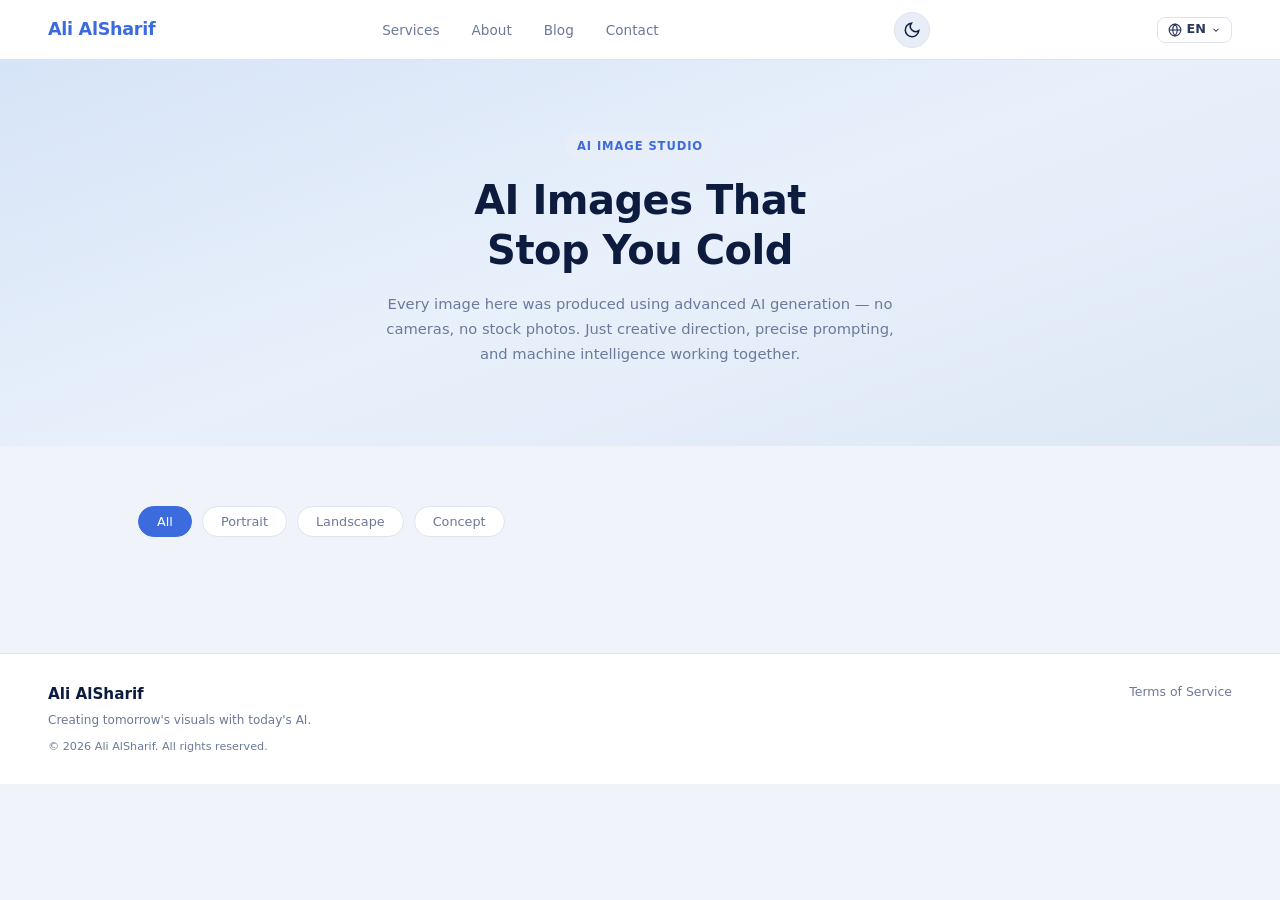
==== pages/gallery/index.html @ 04b7bf85 "first commit" ====
<!DOCTYPE html>
<html lang="en">
<head>
  <meta charset="UTF-8" />
  <meta name="viewport" content="width=device-width, initial-scale=1.0" />
  <title>AI Image Studio — Ali AlSharif</title>
  <link rel="stylesheet" href="gallery.css" />
  <script>(function(){const t=localStorage.getItem('theme')||'light';document.documentElement.setAttribute('data-theme',t);})();</script>
  <script>(function(){var l=localStorage.getItem('lang');if(l==='ar'||l==='he'){document.documentElement.dir='rtl';document.documentElement.lang=l;}})();</script>
  <style>
    .lightbox__details{padding:16px 24px 22px;background:rgba(0,0,0,.55);}
    .lightbox__tag{display:inline-block;font-size:.7rem;font-weight:700;letter-spacing:.8px;text-transform:uppercase;color:#7fb3ff;background:rgba(59,107,220,.2);padding:3px 10px;border-radius:20px;margin-bottom:8px;}
    .lightbox__desc{color:rgba(255,255,255,.62);font-size:.88rem;line-height:1.65;margin-top:6px;}
  </style>
</head>
<body>

  <nav class="navbar">
    <a href="/pages/home/" class="navbar__logo">Ali AlSharif</a>
    <ul class="navbar__links">
      <li><a href="/pages/home/#services" data-i18n="nav.services">Services</a></li>
      <li><a href="/pages/home/#about" data-i18n="nav.about">About</a></li>
      <li><a href="/pages/home/#insights" data-i18n="nav.blog">Blog</a></li>
      <li><a href="/pages/home/#contact" data-i18n="nav.contact">Contact</a></li>
    </ul>
    <button class="theme-toggle" id="themeToggle" aria-label="Switch to dark theme">
      <svg class="theme-toggle__icon theme-toggle__icon--moon" width="18" height="18" viewBox="0 0 24 24" fill="none" stroke="currentColor" stroke-width="2"><path d="M21 12.79A9 9 0 1 1 11.21 3 7 7 0 0 0 21 12.79z"/></svg>
      <svg class="theme-toggle__icon theme-toggle__icon--sun" width="18" height="18" viewBox="0 0 24 24" fill="none" stroke="currentColor" stroke-width="2"><circle cx="12" cy="12" r="5"/><line x1="12" y1="1" x2="12" y2="3"/><line x1="12" y1="21" x2="12" y2="23"/><line x1="4.22" y1="4.22" x2="5.64" y2="5.64"/><line x1="18.36" y1="18.36" x2="19.78" y2="19.78"/><line x1="1" y1="12" x2="3" y2="12"/><line x1="21" y1="12" x2="23" y2="12"/><line x1="4.22" y1="19.78" x2="5.64" y2="18.36"/><line x1="18.36" y1="5.64" x2="19.78" y2="4.22"/></svg>
    </button>
    <div class="lang-switcher"></div>
  </nav>

  <section class="page-hero">
    <div class="page-hero__content">
      <span class="page-hero__label" data-i18n="gallery.label">AI Image Studio</span>
      <h1 class="page-hero__title" data-i18n="gallery.title">AI Images That<br>Stop You Cold</h1>
      <p class="page-hero__subtitle" data-i18n="gallery.subtitle">Every image here was produced using advanced AI generation — no cameras, no stock photos. Just creative direction, precise prompting, and machine intelligence working together.</p>
    </div>
  </section>

  <section class="gallery-section">
    <div class="gallery-filters">
      <button class="filter-btn filter-btn--active" data-filter="all" data-i18n="gallery.filter.all">All</button>
      <button class="filter-btn" data-filter="portrait" data-i18n="gallery.filter.portrait">Portrait</button>
      <button class="filter-btn" data-filter="landscape" data-i18n="gallery.filter.landscape">Landscape</button>
      <button class="filter-btn" data-filter="concept" data-i18n="gallery.filter.concept">Concept</button>
    </div>

    <div class="gallery-grid" id="galleryGrid"></div>
  </section>

  <!-- LIGHTBOX -->
  <div class="lightbox" id="lightbox" aria-hidden="true">
    <button class="lightbox__close" id="lightboxClose" aria-label="Close">
      <svg width="24" height="24" viewBox="0 0 24 24" fill="none" stroke="currentColor" stroke-width="2"><line x1="18" y1="6" x2="6" y2="18"/><line x1="6" y1="6" x2="18" y2="18"/></svg>
    </button>
    <div class="lightbox__inner">
      <img class="lightbox__img" id="lightboxImg" src="" alt="" />
      <div class="lightbox__details">
        <span class="lightbox__tag" id="lightboxTag"></span>
        <p class="lightbox__title" id="lightboxTitle"></p>
        <p class="lightbox__desc" id="lightboxDesc"></p>
      </div>
    </div>
  </div>

  <footer class="footer">
    <div class="footer__left">
      <span class="footer__logo">Ali AlSharif</span>
      <span class="footer__tagline" data-i18n="footer.tagline">Creating tomorrow's visuals with today's AI.</span>
      <span class="footer__copy" data-i18n="footer.copy">© 2026 Ali AlSharif. All rights reserved.</span>
    </div>
    <div class="footer__right">
      <a href="#" data-i18n="footer.terms">Terms of Service</a>
    </div>
  </footer>

  <script src="/shared/js/theme.js"></script>
  <script src="/shared/js/lang.js"></script>
  <script src="gallery.js" type="module"></script>
</body>
</html>
---- pages/gallery/gallery.css ----
*, *::before, *::after { box-sizing: border-box; margin: 0; padding: 0; }

:root {
  --color-bg: #f0f4fa;
  --color-white: #ffffff;
  --color-navy: #0d1b3e;
  --color-blue: #3b6bdc;
  --color-blue-light: #e8eef8;
  --color-text: #2c3a5a;
  --color-muted: #6b7a99;
  --color-border: #dde4f0;
  --font: 'Segoe UI', system-ui, -apple-system, sans-serif;
  --radius-md: 14px;
  --radius-lg: 20px;
  --shadow-card: 0 2px 16px rgba(30,45,90,.08);
  --shadow-hover: 0 6px 28px rgba(30,45,90,.14);
  --transition: 0.22s ease;
}

body { font-family: var(--font); background: var(--color-bg); color: var(--color-text); line-height: 1.6; }

/* NAVBAR */
.navbar { display:flex; align-items:center; justify-content:space-between; padding:0 48px; height:60px; background:var(--color-white); border-bottom:1px solid var(--color-border); position:sticky; top:0; z-index:100; }
.navbar__logo { font-size:1.1rem; font-weight:700; color:var(--color-blue); text-decoration:none; letter-spacing:-0.3px; }
.navbar__links { display:flex; gap:32px; list-style:none; }
.navbar__links a { font-size:.85rem; color:var(--color-muted); text-decoration:none; font-weight:500; transition:color var(--transition); }
.navbar__links a:hover { color:var(--color-blue); }

/* PAGE HERO */
.page-hero { background:linear-gradient(160deg,#d6e4f7 0%,#e8f0fb 50%,#dde8f5 100%); padding:72px 48px 80px; text-align:center; }
.page-hero__label { display:inline-block; font-size:.72rem; font-weight:700; letter-spacing:.08em; text-transform:uppercase; color:var(--color-blue); background:var(--color-blue-light); padding:4px 12px; border-radius:20px; margin-bottom:16px; }
.page-hero__title { font-size:clamp(1.7rem,3.5vw,2.5rem); font-weight:700; color:var(--color-navy); line-height:1.25; margin-bottom:16px; letter-spacing:-0.5px; }
.page-hero__subtitle { font-size:.92rem; color:var(--color-muted); max-width:520px; margin:0 auto; line-height:1.7; }

/* GALLERY SECTION */
.gallery-section { padding:60px 48px 80px; max-width:1100px; margin:0 auto; }

/* FILTERS */
.gallery-filters { display:flex; gap:10px; flex-wrap:wrap; margin-bottom:36px; }
.filter-btn { padding:7px 18px; border:1px solid var(--color-border); border-radius:20px; background:var(--color-white); color:var(--color-muted); font-size:.8rem; font-weight:500; cursor:pointer; font-family:var(--font); transition:all var(--transition); }
.filter-btn:hover, .filter-btn--active { background:var(--color-blue); color:#fff; border-color:var(--color-blue); }

/* GRID */
.gallery-grid { display:grid; grid-template-columns:repeat(3,1fr); gap:24px; }

.gallery-item { background:var(--color-white); border:1px solid var(--color-border); border-radius:var(--radius-md); overflow:hidden; box-shadow:var(--shadow-card); transition:box-shadow var(--transition),transform var(--transition); }
.gallery-item:hover { box-shadow:var(--shadow-hover); transform:translateY(-3px); }
.gallery-item.hidden { display:none; }

.gallery-item__img-wrap { position:relative; overflow:hidden; aspect-ratio:3/4; }
.gallery-item__img-wrap img { width:100%; height:100%; object-fit:cover; display:block; transition:transform 0.4s ease; }
.gallery-item:hover .gallery-item__img-wrap img { transform:scale(1.05); }

.gallery-item__overlay { position:absolute; inset:0; background:rgba(13,27,62,.45); opacity:0; display:flex; align-items:center; justify-content:center; transition:opacity var(--transition); }
.gallery-item:hover .gallery-item__overlay { opacity:1; }

.gallery-item__view-btn { width:48px; height:48px; border-radius:50%; background:rgba(255,255,255,.9); border:none; cursor:pointer; display:flex; align-items:center; justify-content:center; color:var(--color-navy); transition:transform var(--transition); }
.gallery-item__view-btn:hover { transform:scale(1.1); }

.gallery-item__info { padding:14px 16px 18px; }
.gallery-item__tag { font-size:.65rem; font-weight:700; letter-spacing:.06em; text-transform:uppercase; color:var(--color-blue); display:block; margin-bottom:4px; }
.gallery-item__title { font-size:.9rem; font-weight:700; color:var(--color-navy); }

/* LIGHTBOX */
.lightbox { position:fixed; inset:0; background:rgba(0,0,0,.85); z-index:1000; display:flex; align-items:center; justify-content:center; opacity:0; pointer-events:none; transition:opacity 0.25s ease; }
.lightbox.open { opacity:1; pointer-events:all; }
.lightbox__close { position:absolute; top:20px; right:24px; width:40px; height:40px; border-radius:50%; background:rgba(255,255,255,.1); border:1px solid rgba(255,255,255,.2); color:#fff; cursor:pointer; display:flex; align-items:center; justify-content:center; transition:background var(--transition); }
.lightbox__close:hover { background:rgba(255,255,255,.2); }
.lightbox__inner { display:flex; flex-direction:column; align-items:center; gap:16px; max-width:90vw; }
.lightbox__img { max-height:80vh; max-width:90vw; border-radius:var(--radius-md); object-fit:contain; }
.lightbox__title { color:rgba(255,255,255,.8); font-size:.88rem; }

/* FOOTER */
.footer { display:flex; align-items:flex-start; justify-content:space-between; padding:28px 48px; border-top:1px solid var(--color-border); background:var(--color-white); }
.footer__left { display:flex; flex-direction:column; gap:4px; }
.footer__logo { font-size:.95rem; font-weight:700; color:var(--color-navy); }
.footer__tagline { font-size:.75rem; color:var(--color-muted); }
.footer__copy { font-size:.7rem; color:var(--color-muted); margin-top:4px; }
.footer__right { display:flex; gap:24px; align-items:center; }
.footer__right a { font-size:.78rem; color:var(--color-muted); text-decoration:none; transition:color var(--transition); }
.footer__right a:hover { color:var(--color-blue); }

@media(max-width:900px){ .gallery-grid{grid-template-columns:repeat(2,1fr);} }
@media(max-width:600px){ .navbar{padding:0 20px;} .navbar__links{gap:18px;} .page-hero{padding:52px 24px 60px;} .gallery-section{padding:40px 20px 60px;} .gallery-grid{grid-template-columns:1fr;} .footer{flex-direction:column;gap:16px;padding:24px 20px;} }

/* THEME TOGGLE */
.theme-toggle { width:36px; height:36px; border-radius:50%; border:1px solid var(--color-border); background:var(--color-blue-light); cursor:pointer; display:flex; align-items:center; justify-content:center; color:var(--color-navy); transition:background var(--transition),border-color var(--transition),color var(--transition); flex-shrink:0; margin-left:8px; }
.theme-toggle:hover { background:var(--color-blue); border-color:var(--color-blue); color:#fff; }
.theme-toggle__icon--sun { display:none; }
[data-theme="dark"] .theme-toggle__icon--moon { display:none; }
[data-theme="dark"] .theme-toggle__icon--sun { display:block; }

/* DARK THEME */
[data-theme="dark"] { --color-bg:#080d1c; --color-white:#0f1629; --color-navy:#e2eaf8; --color-blue:#5b82f0; --color-blue-light:#0d1a33; --color-text:#b8cae0; --color-muted:#6b82a0; --color-border:#1a2640; --shadow-card:0 2px 16px rgba(0,0,0,.5); --shadow-hover:0 6px 28px rgba(0,0,0,.7); }
[data-theme="dark"] .page-hero { background:linear-gradient(160deg,#09101f 0%,#0d1830 50%,#080d1c 100%); }
[data-theme="dark"] .navbar { background:#0a0f1e; border-bottom-color:#1a2640; }
[data-theme="dark"] .footer { background:#0a0f1e; border-top-color:#1a2640; }
[data-theme="dark"] .gallery-item__tag { color:#7a9ef5; }
[data-theme="dark"] .gallery-item__view-btn { color:#0d1b3e; }
[data-theme="dark"] .lightbox { background:rgba(0,0,0,.92); }

/* THEME TRANSITION ANIMATION */
@keyframes theme-btn-spin { from{transform:rotate(0deg) scale(1);} 50%{transform:rotate(180deg) scale(0.8);} to{transform:rotate(360deg) scale(1);} }
.theme-toggle--spinning { animation:theme-btn-spin 0.45s cubic-bezier(0.4,0,0.2,1); }
html.theme-transitioning *, html.theme-transitioning *::before, html.theme-transitioning *::after { transition: background-color 0.4s ease, color 0.35s ease, border-color 0.35s ease, box-shadow 0.35s ease !important; }
::view-transition-old(root) { animation:none; z-index:1; }
::view-transition-new(root) { animation:vt-reveal 0.55s cubic-bezier(0.4,0,0.2,1) forwards; z-index:2; }
@keyframes vt-reveal { from{clip-path:circle(0px at var(--vt-x,50%) var(--vt-y,50%));} to{clip-path:circle(200vmax at var(--vt-x,50%) var(--vt-y,50%));} }
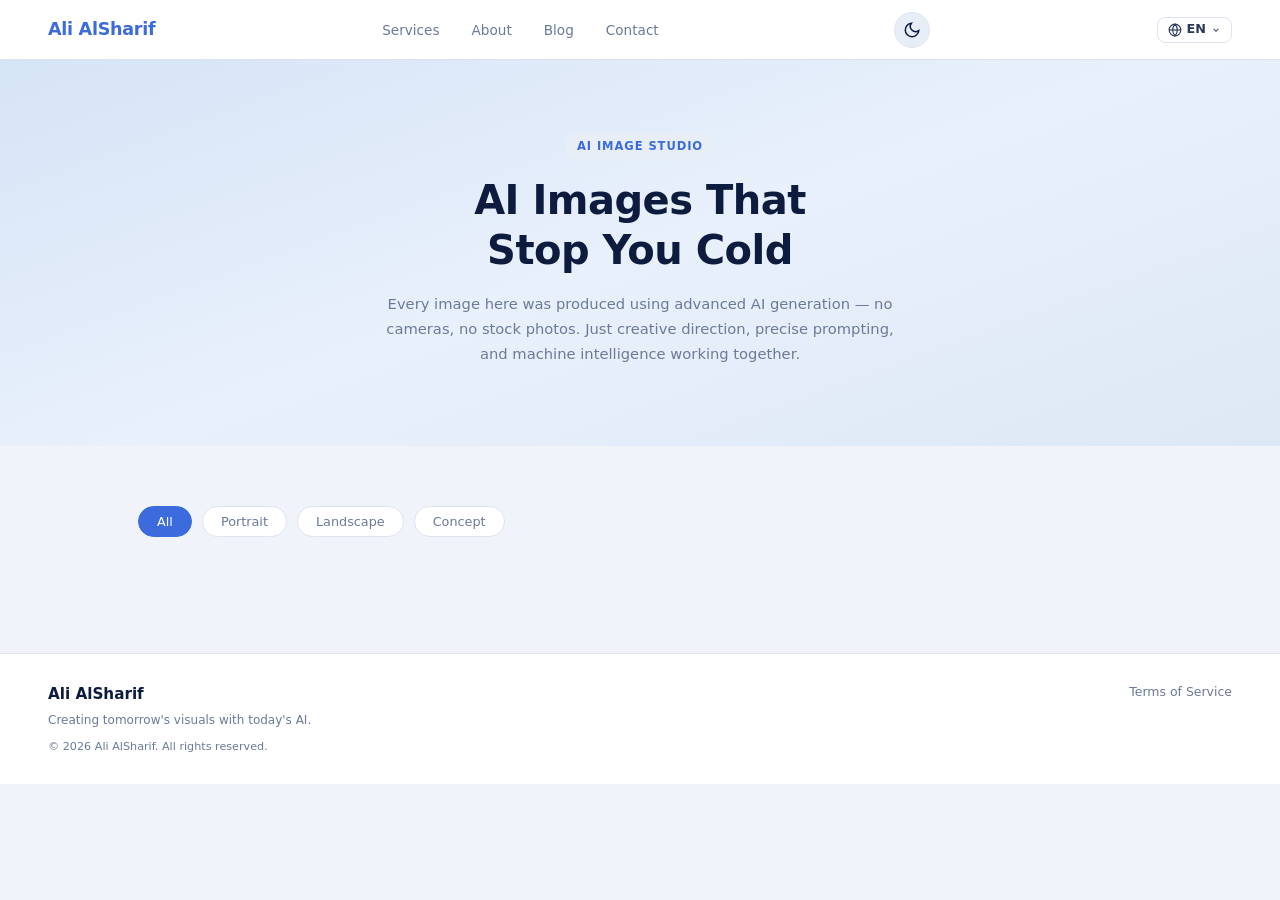
==== commit 40b7623f: "add mobile hamburger menu and improve responsive layout - Add hamburger toggle to navbar on home, ga" ====
--- a/pages/gallery/index.html
+++ b/pages/gallery/index.html
@@ -17,7 +17,10 @@
 
   <nav class="navbar">
     <a href="/pages/home/" class="navbar__logo">Ali AlSharif</a>
-    <ul class="navbar__links">
+    <button class="navbar__burger" id="navBurger" aria-label="Open menu" aria-expanded="false">
+      <span></span><span></span><span></span>
+    </button>
+    <ul class="navbar__links" id="navLinks">
       <li><a href="/pages/home/#services" data-i18n="nav.services">Services</a></li>
       <li><a href="/pages/home/#about" data-i18n="nav.about">About</a></li>
       <li><a href="/pages/home/#insights" data-i18n="nav.blog">Blog</a></li>
@@ -77,6 +80,20 @@
 
   <script src="/shared/js/theme.js"></script>
   <script src="/shared/js/lang.js"></script>
+  <script>
+    (function(){
+      var b=document.getElementById('navBurger'),n=document.getElementById('navLinks');
+      if(!b||!n)return;
+      b.addEventListener('click',function(){
+        var open=n.classList.toggle('navbar__links--open');
+        b.classList.toggle('navbar__burger--open',open);
+        b.setAttribute('aria-expanded',open);
+      });
+      n.addEventListener('click',function(e){
+        if(e.target.tagName==='A'){n.classList.remove('navbar__links--open');b.classList.remove('navbar__burger--open');b.setAttribute('aria-expanded','false');}
+      });
+    })();
+  </script>
   <script src="gallery.js" type="module"></script>
 </body>
 </html>
--- a/pages/gallery/gallery.css
+++ b/pages/gallery/gallery.css
@@ -25,6 +25,13 @@
 .navbar__links { display:flex; gap:32px; list-style:none; }
 .navbar__links a { font-size:.85rem; color:var(--color-muted); text-decoration:none; font-weight:500; transition:color var(--transition); }
 .navbar__links a:hover { color:var(--color-blue); }
+
+/* Hamburger (mobile) */
+.navbar__burger { display:none; flex-direction:column; gap:5px; background:transparent; border:none; cursor:pointer; padding:6px; }
+.navbar__burger span { display:block; width:22px; height:2px; background:var(--color-navy); border-radius:2px; transition:transform .25s ease,opacity .2s ease; }
+.navbar__burger--open span:nth-child(1) { transform:translateY(7px) rotate(45deg); }
+.navbar__burger--open span:nth-child(2) { opacity:0; }
+.navbar__burger--open span:nth-child(3) { transform:translateY(-7px) rotate(-45deg); }
 
 /* PAGE HERO */
 .page-hero { background:linear-gradient(160deg,#d6e4f7 0%,#e8f0fb 50%,#dde8f5 100%); padding:72px 48px 80px; text-align:center; }
@@ -81,7 +88,24 @@
 .footer__right a:hover { color:var(--color-blue); }
 
 @media(max-width:900px){ .gallery-grid{grid-template-columns:repeat(2,1fr);} }
-@media(max-width:600px){ .navbar{padding:0 20px;} .navbar__links{gap:18px;} .page-hero{padding:52px 24px 60px;} .gallery-section{padding:40px 20px 60px;} .gallery-grid{grid-template-columns:1fr;} .footer{flex-direction:column;gap:16px;padding:24px 20px;} }
+@media(max-width:768px) {
+  .navbar { padding:0 20px; }
+  .navbar__burger { display:flex; }
+  .navbar__links { position:absolute; top:100%; left:0; right:0; background:var(--color-white); flex-direction:column; gap:0; max-height:0; overflow:hidden; transition:max-height .3s ease; box-shadow:0 4px 12px rgba(13,27,62,.08); border-bottom:1px solid var(--color-border); }
+  .navbar__links--open { max-height:360px; }
+  .navbar__links li { width:100%; }
+  .navbar__links a { font-size:.95rem; padding:14px 24px; display:block; border-bottom:1px solid var(--color-border); }
+  .navbar__links li:last-child a { border-bottom:none; }
+}
+@media(max-width:600px) {
+  .page-hero { padding:52px 20px 60px; }
+  .gallery-section { padding:40px 20px 60px; }
+  .gallery-grid { grid-template-columns:1fr; gap:18px; }
+  .gallery-filters { gap:8px; }
+  .filter-btn { padding:6px 14px; font-size:.78rem; }
+  .footer { flex-direction:column; gap:16px; padding:24px 20px; }
+  .navbar__logo { font-size:1rem; }
+}
 
 /* THEME TOGGLE */
 .theme-toggle { width:36px; height:36px; border-radius:50%; border:1px solid var(--color-border); background:var(--color-blue-light); cursor:pointer; display:flex; align-items:center; justify-content:center; color:var(--color-navy); transition:background var(--transition),border-color var(--transition),color var(--transition); flex-shrink:0; margin-left:8px; }
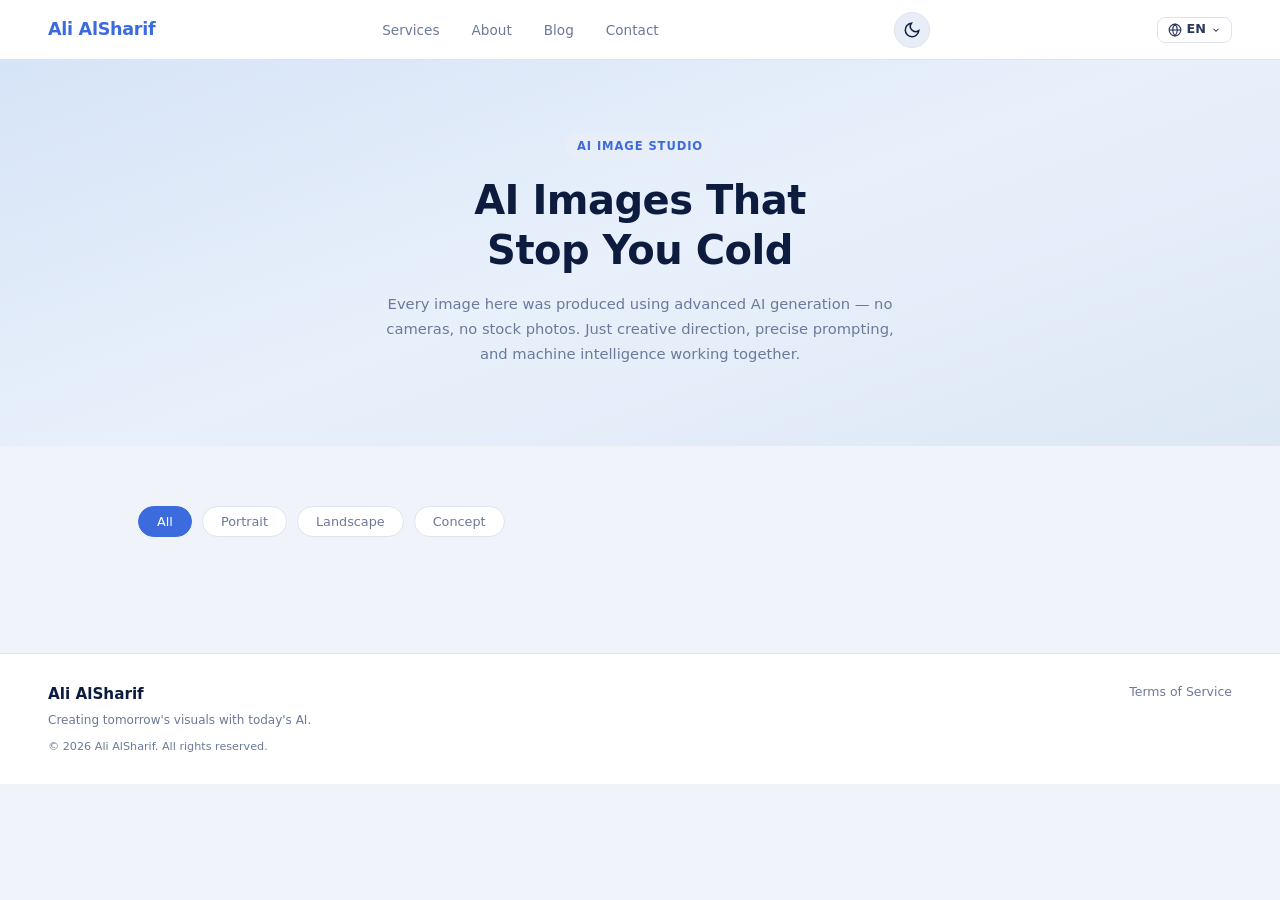
==== commit 669417ae: "remove Hebrew language support" ====
--- a/pages/gallery/index.html
+++ b/pages/gallery/index.html
@@ -1,4 +1,4 @@
-<!DOCTYPE html>
+﻿<!DOCTYPE html>
 <html lang="en">
 <head>
   <meta charset="UTF-8" />
@@ -6,7 +6,7 @@
   <title>AI Image Studio — Ali AlSharif</title>
   <link rel="stylesheet" href="gallery.css" />
   <script>(function(){const t=localStorage.getItem('theme')||'light';document.documentElement.setAttribute('data-theme',t);})();</script>
-  <script>(function(){var l=localStorage.getItem('lang');if(l==='ar'||l==='he'){document.documentElement.dir='rtl';document.documentElement.lang=l;}})();</script>
+  <script>(function(){var l=localStorage.getItem('lang');if(l==='ar'){document.documentElement.dir='rtl';document.documentElement.lang=l;}})();</script>
   <style>
     .lightbox__details{padding:16px 24px 22px;background:rgba(0,0,0,.55);}
     .lightbox__tag{display:inline-block;font-size:.7rem;font-weight:700;letter-spacing:.8px;text-transform:uppercase;color:#7fb3ff;background:rgba(59,107,220,.2);padding:3px 10px;border-radius:20px;margin-bottom:8px;}
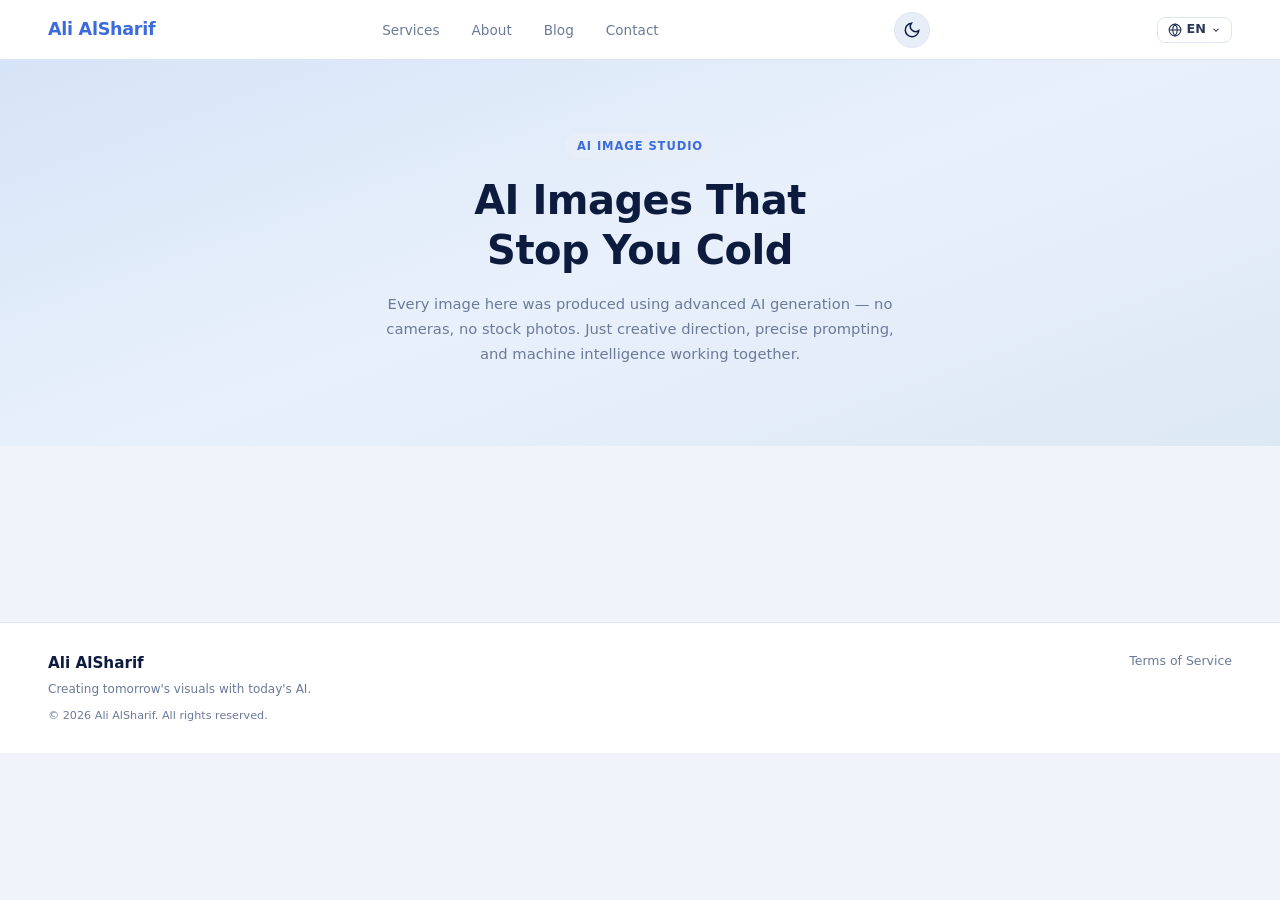
==== commit ea7cdf54: "add Firestore-backed Category management - New shared/js/categories.js module: seed, CRUD, render he" ====
--- a/pages/gallery/index.html
+++ b/pages/gallery/index.html
@@ -42,12 +42,7 @@
   </section>
 
   <section class="gallery-section">
-    <div class="gallery-filters">
-      <button class="filter-btn filter-btn--active" data-filter="all" data-i18n="gallery.filter.all">All</button>
-      <button class="filter-btn" data-filter="portrait" data-i18n="gallery.filter.portrait">Portrait</button>
-      <button class="filter-btn" data-filter="landscape" data-i18n="gallery.filter.landscape">Landscape</button>
-      <button class="filter-btn" data-filter="concept" data-i18n="gallery.filter.concept">Concept</button>
-    </div>
+    <div class="gallery-filters"></div>
 
     <div class="gallery-grid" id="galleryGrid"></div>
   </section>
